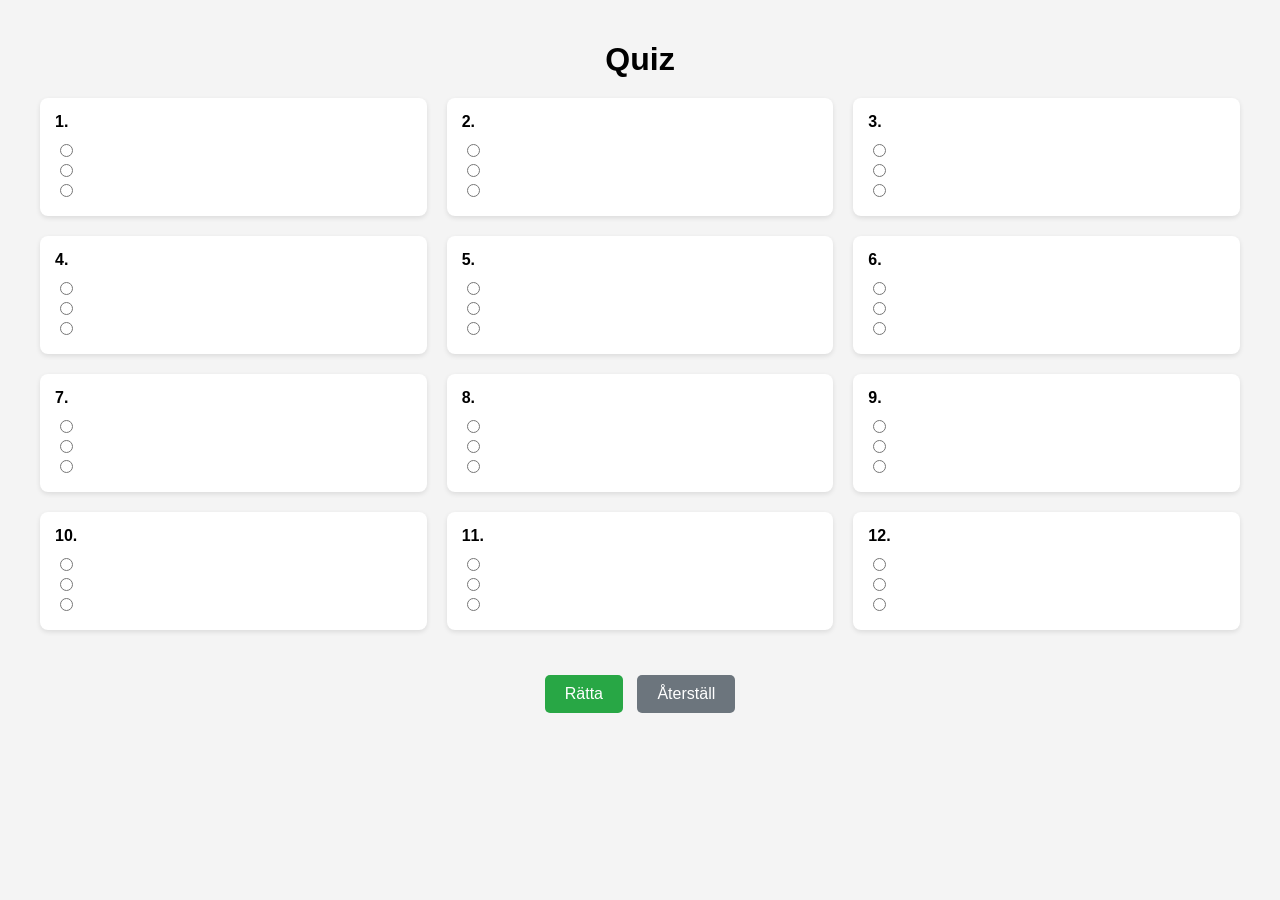
==== index.html @ 1f180d1b "Initial commit" ====
<!DOCTYPE html>
<html lang="sv">
<head>
  <meta charset="UTF-8">
  <meta name="viewport" content="width=device-width, initial-scale=1">
  <title>Quiz Sociala medier</title>
  <style>
    body {
      font-family: Arial, sans-serif;
      background-color: #f4f4f4;
      margin: 0;
      padding: 20px;
    }

    h1 {
      text-align: center;
      margin-bottom: 20px;
    }

    form {
      max-width: 1200px;
      margin: auto;
      display: grid;
      grid-template-columns: repeat(3, 1fr);
      gap: 20px;
    }

    .question {
      background: #fff;
      padding: 15px;
      border-radius: 8px;
      box-shadow: 0 2px 5px rgba(0,0,0,0.1);
    }

    .question h5 {
      margin-top: 0;
      margin-bottom: 10px;
      font-size: 1rem;
    }

    .buttons {
      grid-column: span 3;
      text-align: center;
      margin-top: 20px;
    }

    button {
      padding: 10px 20px;
      margin: 5px;
      border: none;
      border-radius: 5px;
      cursor: pointer;
      font-size: 1rem;
    }

    button.ratta {
      background-color: #28a745;
      color: white;
    }

    button.reset {
      background-color: #6c757d;
      color: white;
    }

    /* För rätt/fel färgning */
    /*.correct {
      background-color: #d4edda;
    }
    .incorrect {
      background-color: #f8d7da;
    } */
  </style>
</head>
<body>

  <h1>Quiz</h1>

  <!-- Viktigt: form måste heta "fragefalt" -->
  <form name="fragefalt">
    
    <!-- Fråga 1 -->
    <div class="question">
      <h5>1. </h5>
      <label><input type="radio" name="svar1" value="true"> </label><br>
      <label><input type="radio" name="svar1" value="false"> </label><br>
      <label><input type="radio" name="svar1" value="false"> </label>
    </div>

    <!-- Fråga 2 -->
    <div class="question">
      <h5>2. </h5>
      <label><input type="radio" name="svar2" value="false"> </label><br>
      <label><input type="radio" name="svar2" value="true"> </label><br>
      <label><input type="radio" name="svar2" value="false"> </label>
    </div>

    <!-- Fråga 3 -->
    <div class="question">
      <h5>3.</h5>
      <label><input type="radio" name="svar3" value="false"> </label><br>
      <label><input type="radio" name="svar3" value="true"> </label><br>
      <label><input type="radio" name="svar3" value="false"> </label>
    </div>

    <!-- Fråga 4 -->
    <div class="question">
      <h5>4.</h5>
      <label><input type="radio" name="svar4" value="false"> </label><br>
      <label><input type="radio" name="svar4" value="true"> </label><br>
      <label><input type="radio" name="svar4" value="false"> </label>
    </div>

    <!-- Fråga 5 -->
    <div class="question">
      <h5>5.</h5>
      <label><input type="radio" name="svar5" value="true">  </label><br>
      <label><input type="radio" name="svar5" value="false"> </label><br>
      <label><input type="radio" name="svar5" value="false">  </label>
    </div>

    <!-- Fråga 6 -->
    <div class="question">
      <h5>6.</h5>
      <label><input type="radio" name="svar6" value="true">  </label><br>
      <label><input type="radio" name="svar6" value="false">  </label><br>
      <label><input type="radio" name="svar6" value="false">  </label>
    </div>

    <!-- Fråga 7 -->
    <div class="question">
      <h5>7.</h5>
      <label><input type="radio" name="svar7" value="true">  </label><br>
      <label><input type="radio" name="svar7" value="false"> </label><br>
      <label><input type="radio" name="svar7" value="false"> </label>
    </div>

    <!-- Fråga 8 -->
    <div class="question">
      <h5>8.</h5>
      <label><input type="radio" name="svar8" value="true"> </label><br>
      <label><input type="radio" name="svar8" value="false"> </label><br>
      <label><input type="radio" name="svar8" value="false"> </label>
    </div>

    <!-- Fråga 9 -->
    <div class="question">
      <h5>9.</h5>
      <label><input type="radio" name="svar9" value="true"> </label><br>
      <label><input type="radio" name="svar9" value="false"> </label><br>
      <label><input type="radio" name="svar9" value="false"> </label>
    </div>

    <!-- Fråga 10 -->
    <div class="question">
      <h5>10.</h5>
      <label><input type="radio" name="svar10" value="true"> </label><br>
      <label><input type="radio" name="svar10" value="false"> </label><br>
      <label><input type="radio" name="svar10" value="false"> </label>
    </div>

    <!-- Fråga 11 -->
    <div class="question">
      <h5>11.</h5>
      <label><input type="radio" name="svar11" value="true"> </label><br>
      <label><input type="radio" name="svar11" value="false"> </label><br>
      <label><input type="radio" name="svar11" value="false"> </label>
    </div>

    <!-- Fråga 12 -->
    <div class="question">
      <h5>12.</h5>
      <label><input type="radio" name="svar12" value="false"> </label><br>
      <label><input type="radio" name="svar12" value="true"> </label><br>
      <label><input type="radio" name="svar12" value="false"> </label>
    </div>

    <!-- Knappar -->
    <div class="buttons">
      <button type="button" class="ratta" onclick="ratta()">Rätta</button>
      <button type="reset" class="reset">Återställ</button>
    </div>
  </form>

  <script src="ratta.js"></script>
</body>
</html>
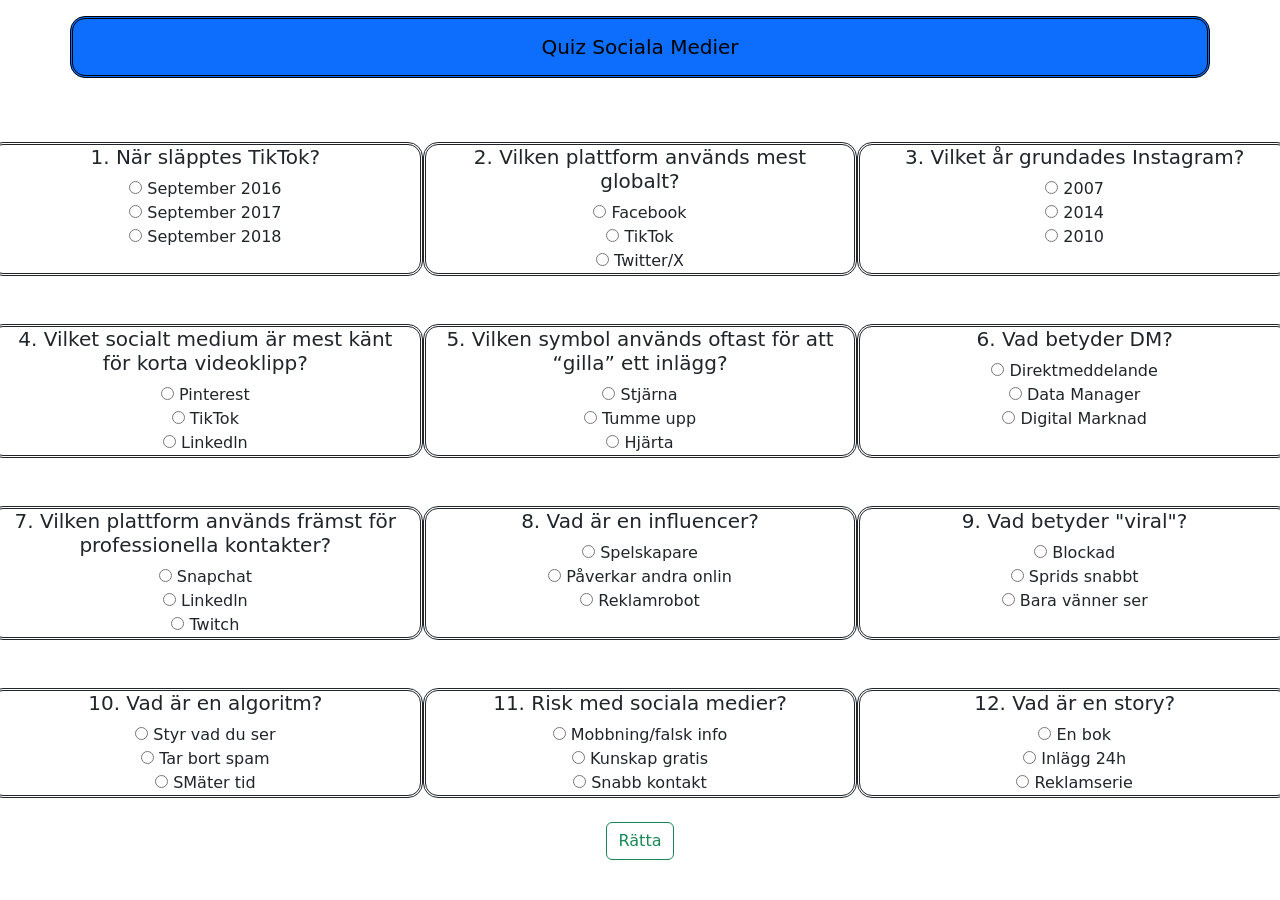
==== commit fe1a5b08: "Another change Another change" ====
--- a/index.html
+++ b/index.html
@@ -1,187 +1,111 @@
 <!DOCTYPE html>
 <html lang="sv">
 <head>
-  <meta charset="UTF-8">
-  <meta name="viewport" content="width=device-width, initial-scale=1">
-  <title>Quiz Sociala medier</title>
-  <style>
-    body {
-      font-family: Arial, sans-serif;
-      background-color: #f4f4f4;
-      margin: 0;
-      padding: 20px;
-    }
+	<meta charset="utf-8">
+	<meta name="viewport" content="width=device-width, initial-scale=1">
+	<title>Quiz Sociala Medier</title>
+	 <link href="https://cdn.jsdelivr.net/npm/bootstrap@5.3.2/dist/css/bootstrap.min.css" rel="stylesheet">
+   <link rel="stylesheet" type="text/css" href="css.css">
+   </head>
+<body>
+<h5 class="container p-3 my-3 bg-primary text-black kant center">Quiz Sociala Medier</h5>
+<form name="fragefalt">
+<br>
+<br>
+  <div class="row center">
+  <div class="col-sm-4 kant">
+    <h5>1. När släpptes TikTok?</h5>
+          <input type="radio" name="svar1" value="true"> September 2016<br>
+          <input type="radio" name="svar1" value="false"> September 2017<br>
+          <input type="radio" name="svar1" value="false"> September 2018
+  </div>
+  <div class="col-sm-4 kant ">
+    <h5>2. Vilken plattform används mest globalt?</h5>
+          <input type="radio" name="svar2" value="true"> Facebook<br>
+          <input type="radio" name="svar2" value="false"> TikTok<br>
+          <input type="radio" name="svar2" value="false"> Twitter/X
+  </div>
+  <div class="col-sm-4 kant">
+    <h5>3. Vilket år grundades Instagram?</h5>
+          <input type="radio" name="svar3" value="false"> 2007<br>
+          <input type="radio" name="svar3" value="false"> 2014<br>
+          <input type="radio" name="svar3" value="true"> 2010
+  </div>
+</div>
+<br>
+<br>
+  <div class="row center">
+  <div class="col-sm-4 kant">
+    <h5>4. Vilket socialt medium är mest känt för korta videoklipp?</h5>
+          <input type="radio" name="svar4" value="false"> Pinterest<br>
+          <input type="radio" name="svar4" value="true"> TikTok<br>
+          <input type="radio" name="svar4" value="false"> Linkedln
+  </div>
+  <div class="col-sm-4 kant">
+    <h5>5. Vilken symbol används oftast för att “gilla” ett inlägg?</h5>
+          <input type="radio" name="svar5" value="false"> Stjärna <br>
+          <input type="radio" name="svar5" value="false"> Tumme upp<br>
+          <input type="radio" name="svar5" value="true"> Hjärta
+  </div>
+  <div class="col-sm-4 kant">
+    <h5>6. Vad betyder DM?</h5>
+          <input type="radio" name="svar6" value="true"> Direktmeddelande<br>
+          <input type="radio" name="svar6" value="false"> Data Manager<br>
+          <input type="radio" name="svar6" value="false"> Digital Marknad
+  </div>
+</div>
+<br>
+<br>
+  <div class="row center">
+  <div class="col-sm-4 kant">
+    <h5>7. Vilken plattform används främst för professionella kontakter?</h5>
+          <input type="radio" name="svar7" value="false"> Snapchat<br>
+          <input type="radio" name="svar7" value="true"> Linkedln<br>
+          <input type="radio" name="svar7" value="false"> Twitch
+  </div>
+  <div class="col-sm-4 kant">
+    <h5>8. Vad är en influencer?</h5>
+          <input type="radio" name="svar8" value="false"> Spelskapare<br>
+          <input type="radio" name="svar8" value="true"> Påverkar andra onlin<br>
+          <input type="radio" name="svar8" value="false"> Reklamrobot
+  </div>
+  <div class="col-sm-4 kant">
+    <h5>9. Vad betyder "viral"?</h5>
+          <input type="radio" name="svar9" value="false"> Blockad<br>
+          <input type="radio" name="svar9" value="true"> Sprids snabbt<br>
+          <input type="radio" name="svar9" value="false"> Bara vänner ser
+  </div>
+</div>
+<br>
+<br>
+  <div class="row center">
+  <div class="col-sm-4 kant">
+    <h5>10. Vad är en algoritm?</h5>
+          <input type="radio" name="svar10" value="true"> Styr vad du ser<br>
+          <input type="radio" name="svar10" value="false"> Tar bort spam<br>
+          <input type="radio" name="svar10" value="false"> SMäter tid
+  </div>
+  <div class="col-sm-4 kant">
+    <h5>11. Risk med sociala medier?</h5>
+          <input type="radio" name="svar11" value="true"> Mobbning/falsk info<br>
+          <input type="radio" name="svar11" value="false"> Kunskap gratis<br>
+          <input type="radio" name="svar11" value="false"> Snabb kontakt
+  </div>
+  <div class="col-sm-4 kant">
+    <h5>12. Vad är en story?</h5>
+          <input type="radio" name="svar12" value="false"> En bok<br>
+          <input type="radio" name="svar12" value="true"> Inlägg 24h<br>
+          <input type="radio" name="svar12" value="false"> Reklamserie
+  </div>
+</div>
+ <br>
 
-    h1 {
-      text-align: center;
-      margin-bottom: 20px;
-    }
 
-    form {
-      max-width: 1200px;
-      margin: auto;
-      display: grid;
-      grid-template-columns: repeat(3, 1fr);
-      gap: 20px;
-    }
 
-    .question {
-      background: #fff;
-      padding: 15px;
-      border-radius: 8px;
-      box-shadow: 0 2px 5px rgba(0,0,0,0.1);
-    }
-
-    .question h5 {
-      margin-top: 0;
-      margin-bottom: 10px;
-      font-size: 1rem;
-    }
-
-    .buttons {
-      grid-column: span 3;
-      text-align: center;
-      margin-top: 20px;
-    }
-
-    button {
-      padding: 10px 20px;
-      margin: 5px;
-      border: none;
-      border-radius: 5px;
-      cursor: pointer;
-      font-size: 1rem;
-    }
-
-    button.ratta {
-      background-color: #28a745;
-      color: white;
-    }
-
-    button.reset {
-      background-color: #6c757d;
-      color: white;
-    }
-
-    /* För rätt/fel färgning */
-    /*.correct {
-      background-color: #d4edda;
-    }
-    .incorrect {
-      background-color: #f8d7da;
-    } */
-  </style>
-</head>
-<body>
-
-  <h1>Quiz</h1>
-
-  <!-- Viktigt: form måste heta "fragefalt" -->
-  <form name="fragefalt">
-    
-    <!-- Fråga 1 -->
-    <div class="question">
-      <h5>1. </h5>
-      <label><input type="radio" name="svar1" value="true"> </label><br>
-      <label><input type="radio" name="svar1" value="false"> </label><br>
-      <label><input type="radio" name="svar1" value="false"> </label>
-    </div>
-
-    <!-- Fråga 2 -->
-    <div class="question">
-      <h5>2. </h5>
-      <label><input type="radio" name="svar2" value="false"> </label><br>
-      <label><input type="radio" name="svar2" value="true"> </label><br>
-      <label><input type="radio" name="svar2" value="false"> </label>
-    </div>
-
-    <!-- Fråga 3 -->
-    <div class="question">
-      <h5>3.</h5>
-      <label><input type="radio" name="svar3" value="false"> </label><br>
-      <label><input type="radio" name="svar3" value="true"> </label><br>
-      <label><input type="radio" name="svar3" value="false"> </label>
-    </div>
-
-    <!-- Fråga 4 -->
-    <div class="question">
-      <h5>4.</h5>
-      <label><input type="radio" name="svar4" value="false"> </label><br>
-      <label><input type="radio" name="svar4" value="true"> </label><br>
-      <label><input type="radio" name="svar4" value="false"> </label>
-    </div>
-
-    <!-- Fråga 5 -->
-    <div class="question">
-      <h5>5.</h5>
-      <label><input type="radio" name="svar5" value="true">  </label><br>
-      <label><input type="radio" name="svar5" value="false"> </label><br>
-      <label><input type="radio" name="svar5" value="false">  </label>
-    </div>
-
-    <!-- Fråga 6 -->
-    <div class="question">
-      <h5>6.</h5>
-      <label><input type="radio" name="svar6" value="true">  </label><br>
-      <label><input type="radio" name="svar6" value="false">  </label><br>
-      <label><input type="radio" name="svar6" value="false">  </label>
-    </div>
-
-    <!-- Fråga 7 -->
-    <div class="question">
-      <h5>7.</h5>
-      <label><input type="radio" name="svar7" value="true">  </label><br>
-      <label><input type="radio" name="svar7" value="false"> </label><br>
-      <label><input type="radio" name="svar7" value="false"> </label>
-    </div>
-
-    <!-- Fråga 8 -->
-    <div class="question">
-      <h5>8.</h5>
-      <label><input type="radio" name="svar8" value="true"> </label><br>
-      <label><input type="radio" name="svar8" value="false"> </label><br>
-      <label><input type="radio" name="svar8" value="false"> </label>
-    </div>
-
-    <!-- Fråga 9 -->
-    <div class="question">
-      <h5>9.</h5>
-      <label><input type="radio" name="svar9" value="true"> </label><br>
-      <label><input type="radio" name="svar9" value="false"> </label><br>
-      <label><input type="radio" name="svar9" value="false"> </label>
-    </div>
-
-    <!-- Fråga 10 -->
-    <div class="question">
-      <h5>10.</h5>
-      <label><input type="radio" name="svar10" value="true"> </label><br>
-      <label><input type="radio" name="svar10" value="false"> </label><br>
-      <label><input type="radio" name="svar10" value="false"> </label>
-    </div>
-
-    <!-- Fråga 11 -->
-    <div class="question">
-      <h5>11.</h5>
-      <label><input type="radio" name="svar11" value="true"> </label><br>
-      <label><input type="radio" name="svar11" value="false"> </label><br>
-      <label><input type="radio" name="svar11" value="false"> </label>
-    </div>
-
-    <!-- Fråga 12 -->
-    <div class="question">
-      <h5>12.</h5>
-      <label><input type="radio" name="svar12" value="false"> </label><br>
-      <label><input type="radio" name="svar12" value="true"> </label><br>
-      <label><input type="radio" name="svar12" value="false"> </label>
-    </div>
-
-    <!-- Knappar -->
-    <div class="buttons">
-      <button type="button" class="ratta" onclick="ratta()">Rätta</button>
-      <button type="reset" class="reset">Återställ</button>
-    </div>
-  </form>
-
-  <script src="ratta.js"></script>
+<div class="center">
+<button type="button" class="btn btn-outline-success" onclick="ratta()">Rätta</button>
+<script src="ratta.js"></script>
+</div>
+</form>
 </body>
-</html>
+</html>
--- a/css.css
+++ b/css.css
@@ -0,0 +1,8 @@
+.kant{
+      border: 3px solid black;
+      border:double;
+      border-radius: 15px;
+     }
+     .center{
+      text-align: center;
+     }
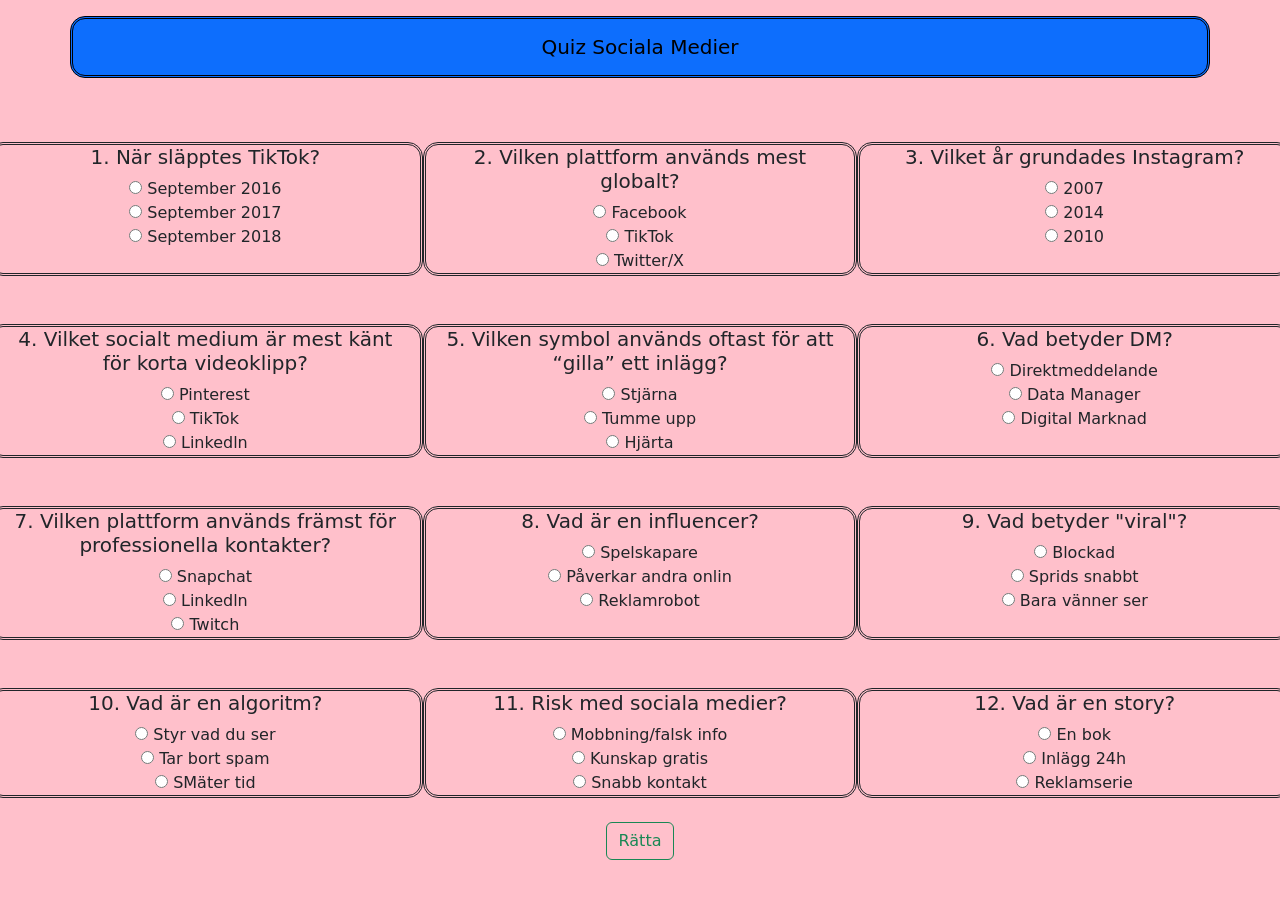
==== commit 1b8c79b1: "Ändrade bakgrund Ändrade färgen till rosa." ====
--- a/index.html
+++ b/index.html
@@ -7,7 +7,7 @@
 	 <link href="https://cdn.jsdelivr.net/npm/bootstrap@5.3.2/dist/css/bootstrap.min.css" rel="stylesheet">
    <link rel="stylesheet" type="text/css" href="css.css">
    </head>
-<body>
+<body class="background-color">
 <h5 class="container p-3 my-3 bg-primary text-black kant center">Quiz Sociala Medier</h5>
 <form name="fragefalt">
 <br>
--- a/css.css
+++ b/css.css
@@ -5,4 +5,8 @@
      }
      .center{
       text-align: center;
-     }+     }
+
+.background-color{
+      background-color: pink;
+}
